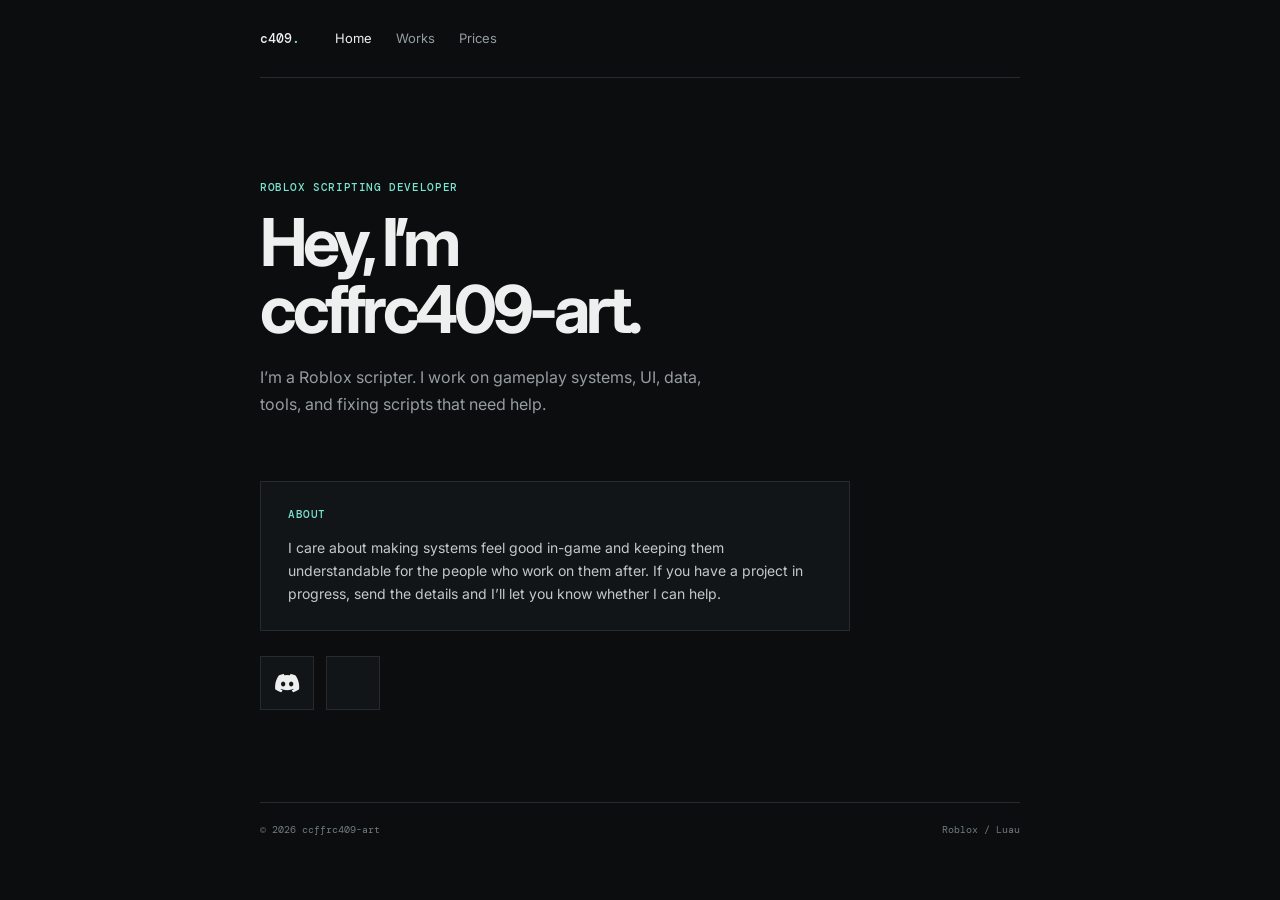
==== index.html @ 2f380e8a "Use social icon buttons and playable work video grid" ====
<!doctype html>
<html lang="en">
  <head>
    <meta charset="UTF-8" /><meta name="viewport" content="width=device-width, initial-scale=1.0" />
    <meta name="description" content="ccffrc409-art — Roblox scripting developer." />
    <title>ccffrc409-art | Roblox Scripter</title>
    <link rel="preconnect" href="https://fonts.googleapis.com" /><link rel="preconnect" href="https://fonts.gstatic.com" crossorigin />
    <link href="https://fonts.googleapis.com/css2?family=DM+Mono:wght@400;500&family=Inter:wght@400;500;600;700&display=swap" rel="stylesheet" />
    <link rel="stylesheet" href="https://cdnjs.cloudflare.com/ajax/libs/font-awesome/6.5.2/css/all.min.css" />
    <link rel="stylesheet" href="style.css?v=20260714" />
  </head>
  <body>
    <header class="site-header"><a class="brand" href="index.html">c409<span>.</span></a><nav><a class="selected" href="index.html">Home</a><a href="works.html">Works</a><a href="prices.html">Prices</a></nav></header>
    <main class="home">
      <p class="eyebrow">Roblox scripting developer</p>
      <h1>Hey, I’m<br />ccffrc409-art.</h1>
      <p class="intro">I’m a Roblox scripter. I work on gameplay systems, UI, data, tools, and fixing scripts that need help.</p>
      <section class="about-card"><p class="eyebrow">About</p><p>I care about making systems feel good in-game and keeping them understandable for the people who work on them after. If you have a project in progress, send the details and I’ll let you know whether I can help.</p></section>
      <section class="socials" aria-label="Social links"><a class="social discord" href="https://discord.com/users/1350234525233578155" target="_blank" rel="noreferrer" aria-label="Discord"><i class="fa-brands fa-discord"></i><span>Discord</span></a><a class="social roblox" href="https://www.roblox.com/users/102647355/profile" target="_blank" rel="noreferrer" aria-label="Roblox"><i class="fa-brands fa-roblox"></i><span>Roblox</span></a></section>
    </main>
    <footer><span>© 2026 ccffrc409-art</span><span>Roblox / Luau</span></footer>
  </body>
</html>
---- style.css ----
:root { --bg:#0b0d0f; --panel:#111518; --line:#252b2f; --text:#eef0ef; --muted:#959da0; --accent:#7be3d2; }
* { box-sizing:border-box; }
html, body { margin:0; background:var(--bg); color:var(--text); }
body { font:14px/1.65 Inter, Arial, sans-serif; }
.site-header, main, footer { width:min(760px, calc(100% - 40px)); margin:auto; }
.site-header { height:78px; border-bottom:1px solid var(--line); display:flex; align-items:center; gap:35px; }
.brand { font:500 13px 'DM Mono'; text-decoration:none; color:var(--text); }
.brand span, .eyebrow { color:var(--accent); }
nav { display:flex; gap:24px; }
nav a { color:var(--muted); font-size:13px; text-decoration:none; }
nav a:hover, nav .selected { color:var(--text); }
.home { padding:102px 0 92px; }
.eyebrow { font:500 11px 'DM Mono'; letter-spacing:.055em; text-transform:uppercase; margin:0; }
.home h1, .page h1 { font-size:clamp(42px, 6vw, 66px); letter-spacing:-.065em; line-height:1.01; margin:15px 0 22px; }
.intro { max-width:470px; margin:0; color:var(--muted); font-size:16px; }
.about-card { max-width:590px; margin-top:64px; padding:25px 27px; background:var(--panel); border:1px solid var(--line); }
.about-card > p:last-child { margin:15px 0 0; color:#c3c9c9; }
.socials { display:flex; gap:12px; margin-top:25px; }
.social { width:54px; height:54px; display:grid; place-items:center; border:1px solid var(--line); color:var(--text); text-decoration:none; background:var(--panel); font-size:21px; }
.social:hover { color:var(--accent); border-color:var(--accent); }
.social span { position:absolute; width:1px; height:1px; padding:0; margin:-1px; overflow:hidden; clip:rect(0,0,0,0); white-space:nowrap; border:0; }
.page { padding:85px 0 90px; }
.page h1 { margin-bottom:16px; }
.page-intro { max-width:510px; color:var(--muted); font-size:15px; margin:0 0 48px; }
.video-grid { display:grid; grid-template-columns:repeat(2, 1fr); gap:16px; max-width:760px; }
.video-grid article { border:1px solid var(--line); background:var(--panel); overflow:hidden; }
.video-grid video { width:100%; display:block; aspect-ratio:16/9; object-fit:cover; background:#060708; }
.video-grid article > div { display:flex; align-items:center; gap:12px; padding:13px 15px; }
.video-grid span { color:var(--accent); font:11px 'DM Mono'; }
.video-grid b { font-size:14px; font-weight:500; }
.note { margin-top:25px; color:var(--muted); font-size:12px; }
.price-card, .terms { max-width:560px; border:1px solid var(--line); padding:27px; }
.price-card { background:var(--panel); margin-bottom:16px; }
.price { display:flex; align-items:baseline; gap:12px; margin:16px 0; }
.price strong { font-size:26px; letter-spacing:-.045em; }
.price span { color:var(--muted); font-size:12px; }
.price-card > p:last-child { color:var(--muted); margin:0; max-width:440px; }
.terms ul { padding-left:18px; margin:16px 0 24px; color:#c0c5c5; }
.terms li { margin:7px 0; }
.discord-contact { color:var(--accent); font:12px 'DM Mono'; margin:0; }
footer { border-top:1px solid var(--line); display:flex; justify-content:space-between; padding:20px 0 35px; color:#727b7e; font:10px 'DM Mono'; }
@media (max-width:560px) { .site-header, main, footer { width:min(100% - 30px, 760px); } .site-header { height:66px; gap:25px; } nav { gap:15px; } .home { padding:72px 0; } .page { padding:65px 0; } .home h1, .page h1 { font-size:47px; } .video-grid { grid-template-columns:1fr; } .price { display:block; } .price span { display:block; margin:4px 0; } .about-card, .price-card, .terms { padding:22px; } footer { font-size:8px; } }
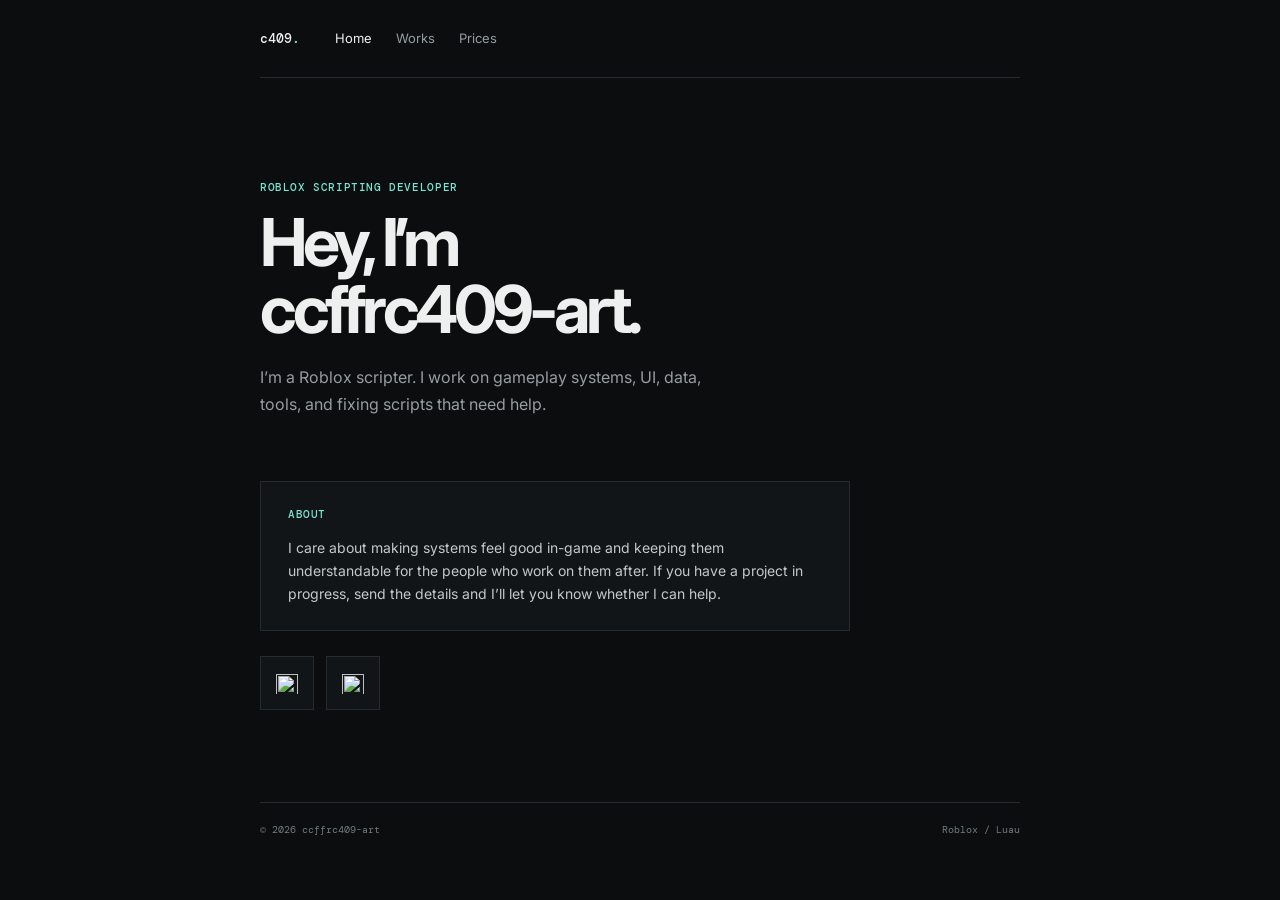
==== commit a370ceb5: "Fix page cache and use visible social logos" ====
--- a/index.html
+++ b/index.html
@@ -7,16 +7,16 @@
     <link rel="preconnect" href="https://fonts.googleapis.com" /><link rel="preconnect" href="https://fonts.gstatic.com" crossorigin />
     <link href="https://fonts.googleapis.com/css2?family=DM+Mono:wght@400;500&family=Inter:wght@400;500;600;700&display=swap" rel="stylesheet" />
     <link rel="stylesheet" href="https://cdnjs.cloudflare.com/ajax/libs/font-awesome/6.5.2/css/all.min.css" />
-    <link rel="stylesheet" href="style.css?v=20260714" />
+    <link rel="stylesheet" href="style.css?v=20260714-2" />
   </head>
   <body>
-    <header class="site-header"><a class="brand" href="index.html">c409<span>.</span></a><nav><a class="selected" href="index.html">Home</a><a href="works.html">Works</a><a href="prices.html">Prices</a></nav></header>
+    <header class="site-header"><a class="brand" href="index.html?v=2">c409<span>.</span></a><nav><a class="selected" href="index.html?v=2">Home</a><a href="works.html?v=2">Works</a><a href="prices.html?v=2">Prices</a></nav></header>
     <main class="home">
       <p class="eyebrow">Roblox scripting developer</p>
       <h1>Hey, I’m<br />ccffrc409-art.</h1>
       <p class="intro">I’m a Roblox scripter. I work on gameplay systems, UI, data, tools, and fixing scripts that need help.</p>
       <section class="about-card"><p class="eyebrow">About</p><p>I care about making systems feel good in-game and keeping them understandable for the people who work on them after. If you have a project in progress, send the details and I’ll let you know whether I can help.</p></section>
-      <section class="socials" aria-label="Social links"><a class="social discord" href="https://discord.com/users/1350234525233578155" target="_blank" rel="noreferrer" aria-label="Discord"><i class="fa-brands fa-discord"></i><span>Discord</span></a><a class="social roblox" href="https://www.roblox.com/users/102647355/profile" target="_blank" rel="noreferrer" aria-label="Roblox"><i class="fa-brands fa-roblox"></i><span>Roblox</span></a></section>
+      <section class="socials" aria-label="Social links"><a class="social" href="https://discord.com/users/1350234525233578155" target="_blank" rel="noreferrer" aria-label="Discord"><img src="https://cdn.simpleicons.org/discord/ffffff" alt="" /><span>Discord</span></a><a class="social" href="https://www.roblox.com/users/102647355/profile" target="_blank" rel="noreferrer" aria-label="Roblox"><img src="https://cdn.simpleicons.org/roblox/ffffff" alt="" /><span>Roblox</span></a></section>
     </main>
     <footer><span>© 2026 ccffrc409-art</span><span>Roblox / Luau</span></footer>
   </body>
--- a/style.css
+++ b/style.css
@@ -18,6 +18,7 @@
 .socials { display:flex; gap:12px; margin-top:25px; }
 .social { width:54px; height:54px; display:grid; place-items:center; border:1px solid var(--line); color:var(--text); text-decoration:none; background:var(--panel); font-size:21px; }
 .social:hover { color:var(--accent); border-color:var(--accent); }
+.social img { width:22px; height:22px; display:block; }
 .social span { position:absolute; width:1px; height:1px; padding:0; margin:-1px; overflow:hidden; clip:rect(0,0,0,0); white-space:nowrap; border:0; }
 .page { padding:85px 0 90px; }
 .page h1 { margin-bottom:16px; }
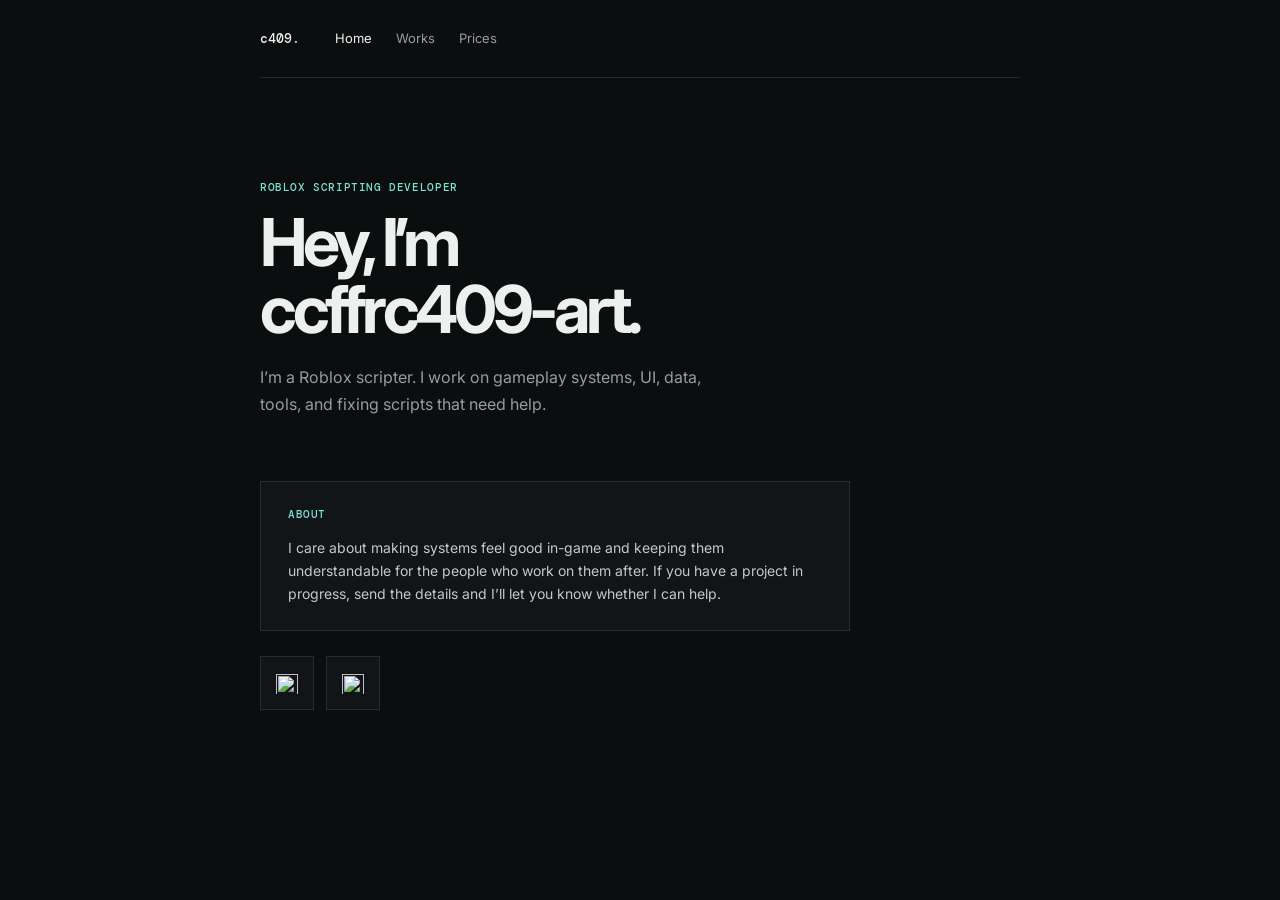
==== commit e7911505: "Remove site footer text" ====
--- a/index.html
+++ b/index.html
@@ -18,6 +18,6 @@
       <section class="about-card"><p class="eyebrow">About</p><p>I care about making systems feel good in-game and keeping them understandable for the people who work on them after. If you have a project in progress, send the details and I’ll let you know whether I can help.</p></section>
       <section class="socials" aria-label="Social links"><a class="social" href="https://discord.com/users/1350234525233578155" target="_blank" rel="noreferrer" aria-label="Discord"><img src="https://cdn.simpleicons.org/discord/ffffff" alt="" /><span>Discord</span></a><a class="social" href="https://www.roblox.com/users/102647355/profile" target="_blank" rel="noreferrer" aria-label="Roblox"><img src="https://cdn.simpleicons.org/roblox/ffffff" alt="" /><span>Roblox</span></a></section>
     </main>
-    <footer><span>© 2026 ccffrc409-art</span><span>Roblox / Luau</span></footer>
+    
   </body>
 </html>
--- a/style.css
+++ b/style.css
@@ -20,10 +20,10 @@
 .social:hover { color:var(--accent); border-color:var(--accent); }
 .social img { width:22px; height:22px; display:block; }
 .social span { position:absolute; width:1px; height:1px; padding:0; margin:-1px; overflow:hidden; clip:rect(0,0,0,0); white-space:nowrap; border:0; }
-.page { padding:85px 0 90px; }
+.page { width:min(900px, calc(100% - 40px)); padding:85px 0 90px; }
 .page h1 { margin-bottom:16px; }
 .page-intro { max-width:510px; color:var(--muted); font-size:15px; margin:0 0 48px; }
-.video-grid { display:grid; grid-template-columns:repeat(2, 1fr); gap:16px; max-width:760px; }
+.video-grid { display:grid; grid-template-columns:repeat(2, 1fr); gap:18px; max-width:900px; }
 .video-grid article { border:1px solid var(--line); background:var(--panel); overflow:hidden; }
 .video-grid video { width:100%; display:block; aspect-ratio:16/9; object-fit:cover; background:#060708; }
 .video-grid article > div { display:flex; align-items:center; gap:12px; padding:13px 15px; }
@@ -40,4 +40,4 @@
 .terms li { margin:7px 0; }
 .discord-contact { color:var(--accent); font:12px 'DM Mono'; margin:0; }
 footer { border-top:1px solid var(--line); display:flex; justify-content:space-between; padding:20px 0 35px; color:#727b7e; font:10px 'DM Mono'; }
-@media (max-width:560px) { .site-header, main, footer { width:min(100% - 30px, 760px); } .site-header { height:66px; gap:25px; } nav { gap:15px; } .home { padding:72px 0; } .page { padding:65px 0; } .home h1, .page h1 { font-size:47px; } .video-grid { grid-template-columns:1fr; } .price { display:block; } .price span { display:block; margin:4px 0; } .about-card, .price-card, .terms { padding:22px; } footer { font-size:8px; } }
+@media (max-width:560px) { .site-header, main, footer, .page { width:min(100% - 30px, 760px); } .site-header { height:66px; gap:25px; } nav { gap:15px; } .home { padding:72px 0; } .page { padding:65px 0; } .home h1, .page h1 { font-size:47px; } .video-grid { grid-template-columns:1fr; } .price { display:block; } .price span { display:block; margin:4px 0; } .about-card, .price-card, .terms { padding:22px; } footer { font-size:8px; } }
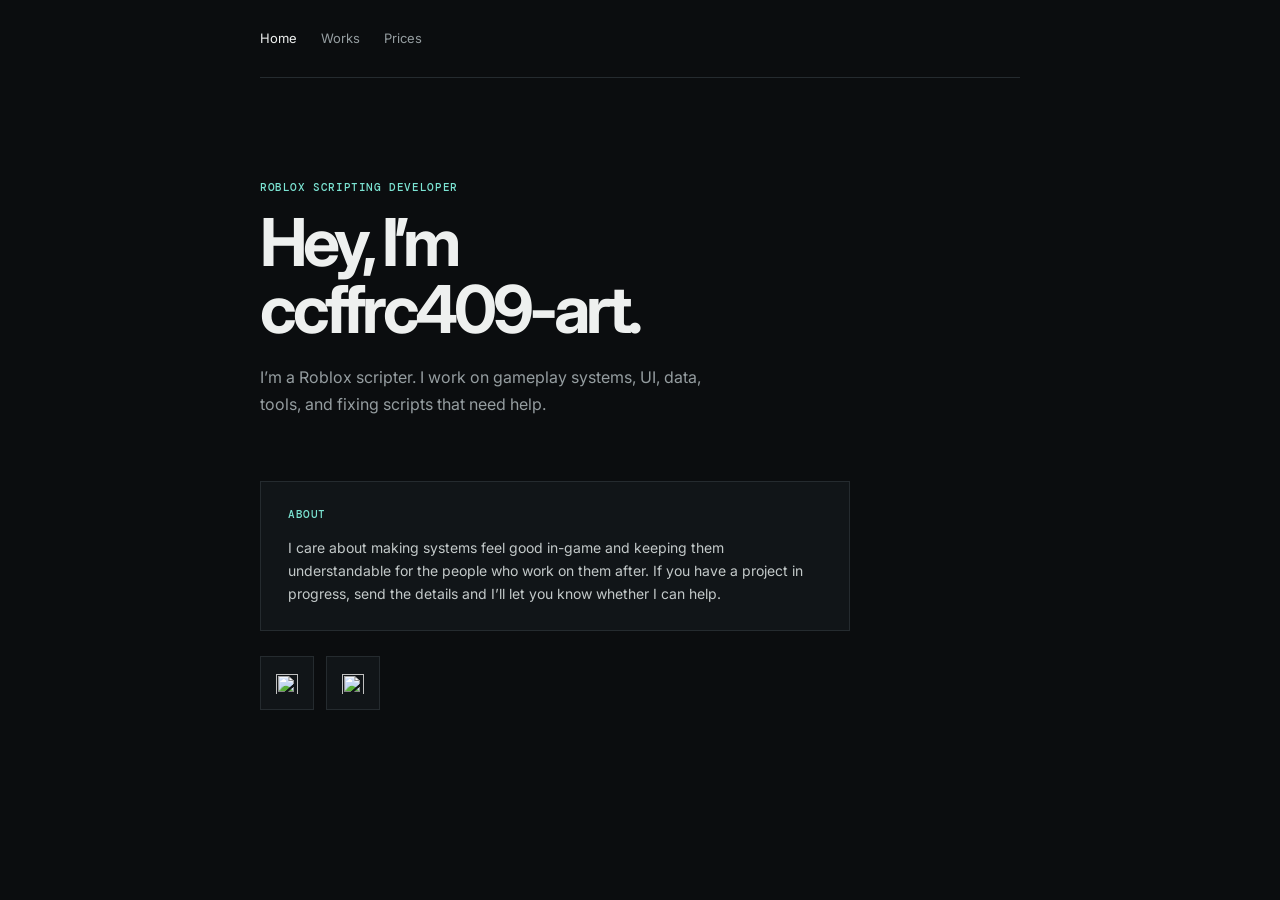
==== commit 8e73984f: "Update pricing terms and simplify navigation" ====
--- a/index.html
+++ b/index.html
@@ -10,7 +10,7 @@
     <link rel="stylesheet" href="style.css?v=20260714-2" />
   </head>
   <body>
-    <header class="site-header"><a class="brand" href="index.html?v=2">c409<span>.</span></a><nav><a class="selected" href="index.html?v=2">Home</a><a href="works.html?v=2">Works</a><a href="prices.html?v=2">Prices</a></nav></header>
+    <header class="site-header"><nav><a class="selected" href="index.html?v=2">Home</a><a href="works.html?v=2">Works</a><a href="prices.html?v=2">Prices</a></nav></header>
     <main class="home">
       <p class="eyebrow">Roblox scripting developer</p>
       <h1>Hey, I’m<br />ccffrc409-art.</h1>
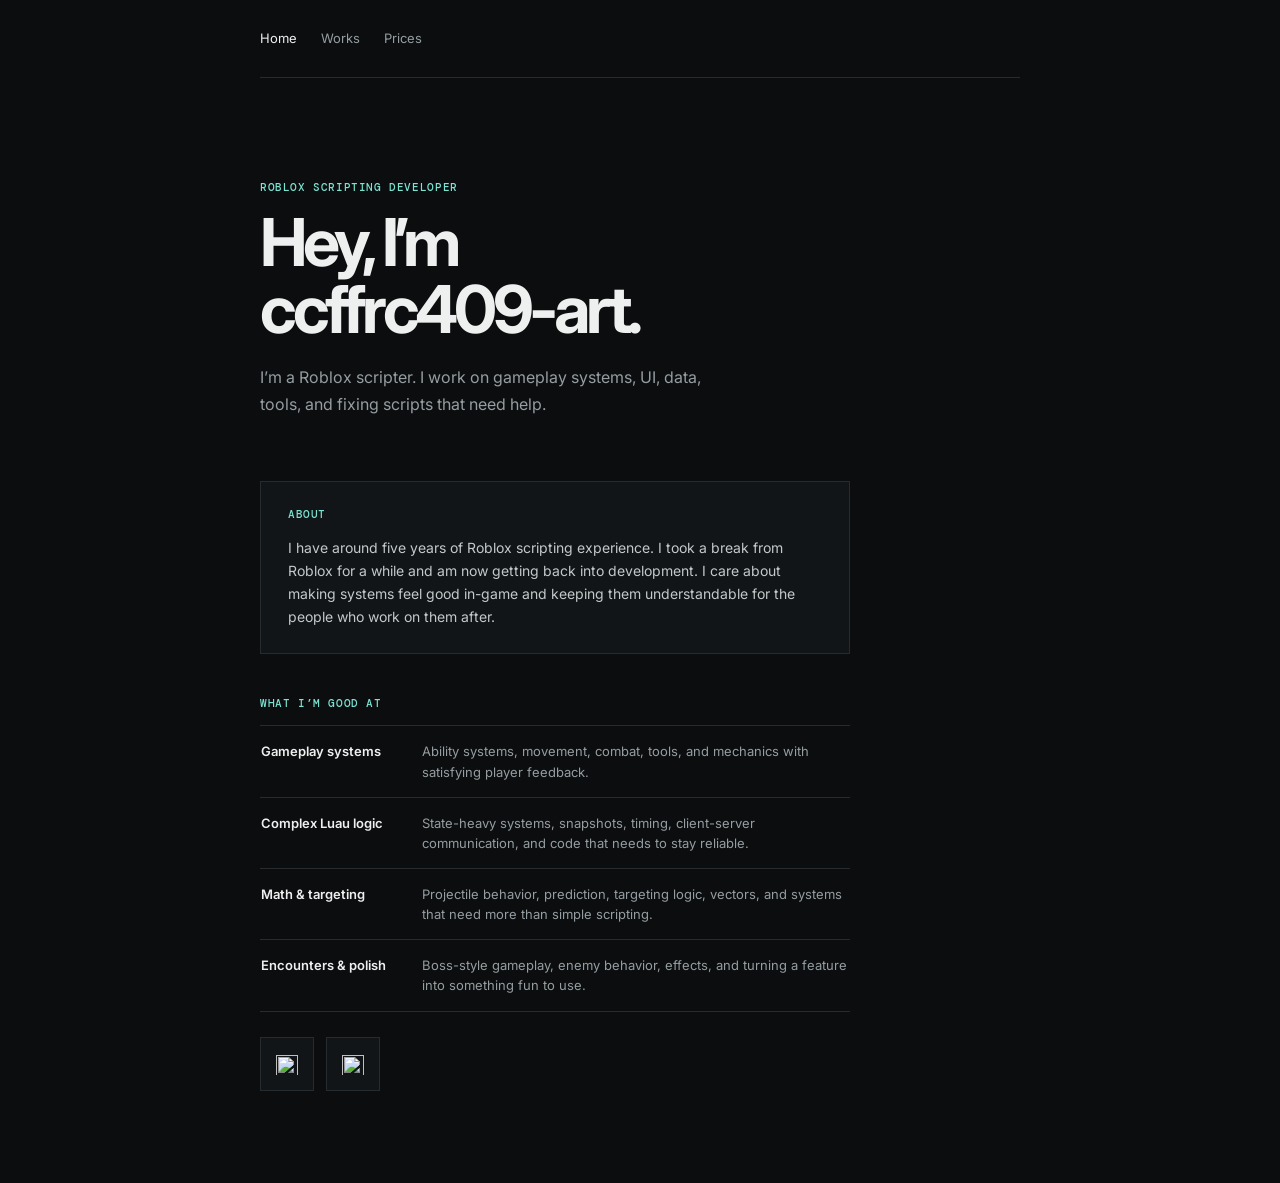
==== commit da8b8b91: "Describe scripting experience and strengths" ====
--- a/index.html
+++ b/index.html
@@ -15,7 +15,7 @@
       <p class="eyebrow">Roblox scripting developer</p>
       <h1>Hey, I’m<br />ccffrc409-art.</h1>
       <p class="intro">I’m a Roblox scripter. I work on gameplay systems, UI, data, tools, and fixing scripts that need help.</p>
-      <section class="about-card"><p class="eyebrow">About</p><p>I care about making systems feel good in-game and keeping them understandable for the people who work on them after. If you have a project in progress, send the details and I’ll let you know whether I can help.</p></section>
+      <section class="about-card"><p class="eyebrow">About</p><p>I have around five years of Roblox scripting experience. I took a break from Roblox for a while and am now getting back into development. I care about making systems feel good in-game and keeping them understandable for the people who work on them after.</p></section><section class="skills"><p class="eyebrow">What I’m good at</p><div><article><b>Gameplay systems</b><span>Ability systems, movement, combat, tools, and mechanics with satisfying player feedback.</span></article><article><b>Complex Luau logic</b><span>State-heavy systems, snapshots, timing, client-server communication, and code that needs to stay reliable.</span></article><article><b>Math &amp; targeting</b><span>Projectile behavior, prediction, targeting logic, vectors, and systems that need more than simple scripting.</span></article><article><b>Encounters &amp; polish</b><span>Boss-style gameplay, enemy behavior, effects, and turning a feature into something fun to use.</span></article></div></section>
       <section class="socials" aria-label="Social links"><a class="social" href="https://discord.com/users/1350234525233578155" target="_blank" rel="noreferrer" aria-label="Discord"><img src="https://cdn.simpleicons.org/discord/ffffff" alt="" /><span>Discord</span></a><a class="social" href="https://www.roblox.com/users/102647355/profile" target="_blank" rel="noreferrer" aria-label="Roblox"><img src="https://cdn.simpleicons.org/roblox/ffffff" alt="" /><span>Roblox</span></a></section>
     </main>
     
--- a/style.css
+++ b/style.css
@@ -41,3 +41,9 @@
 .discord-contact { color:var(--accent); font:12px 'DM Mono'; margin:0; }
 footer { border-top:1px solid var(--line); display:flex; justify-content:space-between; padding:20px 0 35px; color:#727b7e; font:10px 'DM Mono'; }
 @media (max-width:560px) { .site-header, main, footer, .page { width:min(100% - 30px, 760px); } .site-header { height:66px; gap:25px; } nav { gap:15px; } .home { padding:72px 0; } .page { padding:65px 0; } .home h1, .page h1 { font-size:47px; } .video-grid { grid-template-columns:1fr; } .price { display:block; } .price span { display:block; margin:4px 0; } .about-card, .price-card, .terms { padding:22px; } footer { font-size:8px; } }
+.skills { max-width:590px; margin-top:42px; }
+.skills > div { margin-top:15px; border-top:1px solid var(--line); }
+.skills article { display:grid; grid-template-columns:145px 1fr; gap:16px; padding:15px 1px; border-bottom:1px solid var(--line); }
+.skills b { font-size:13px; font-weight:600; }
+.skills span { color:var(--muted); font-size:13px; line-height:1.55; }
+@media (max-width:560px) { .skills article { grid-template-columns:1fr; gap:4px; } }
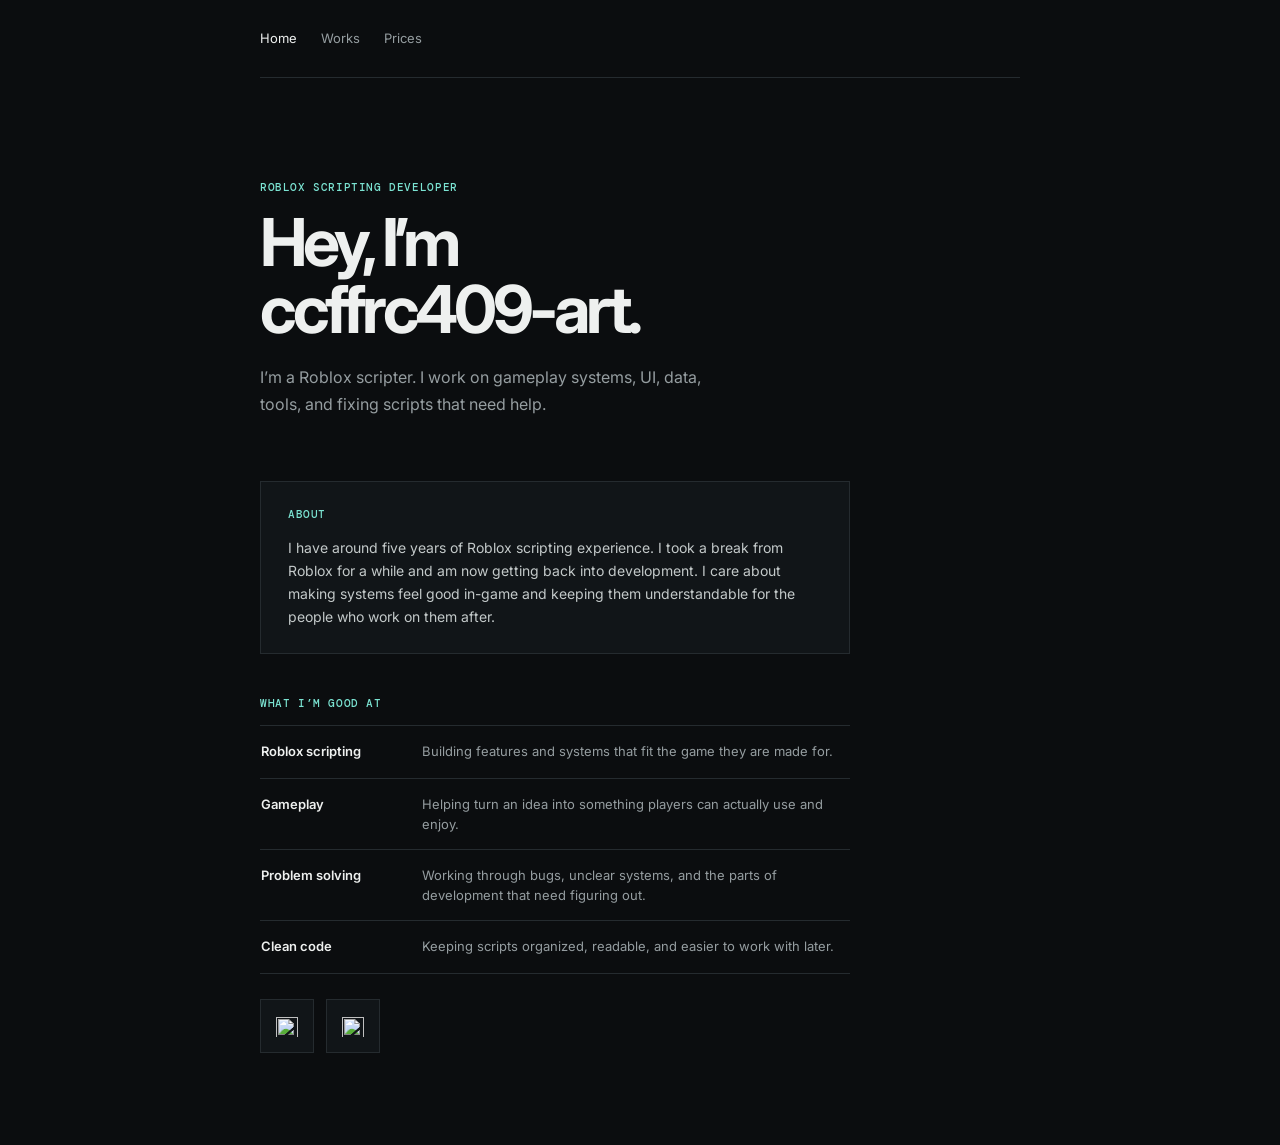
==== commit 7c6f4907: "Generalize home page scripting strengths" ====
--- a/index.html
+++ b/index.html
@@ -15,7 +15,7 @@
       <p class="eyebrow">Roblox scripting developer</p>
       <h1>Hey, I’m<br />ccffrc409-art.</h1>
       <p class="intro">I’m a Roblox scripter. I work on gameplay systems, UI, data, tools, and fixing scripts that need help.</p>
-      <section class="about-card"><p class="eyebrow">About</p><p>I have around five years of Roblox scripting experience. I took a break from Roblox for a while and am now getting back into development. I care about making systems feel good in-game and keeping them understandable for the people who work on them after.</p></section><section class="skills"><p class="eyebrow">What I’m good at</p><div><article><b>Gameplay systems</b><span>Ability systems, movement, combat, tools, and mechanics with satisfying player feedback.</span></article><article><b>Complex Luau logic</b><span>State-heavy systems, snapshots, timing, client-server communication, and code that needs to stay reliable.</span></article><article><b>Math &amp; targeting</b><span>Projectile behavior, prediction, targeting logic, vectors, and systems that need more than simple scripting.</span></article><article><b>Encounters &amp; polish</b><span>Boss-style gameplay, enemy behavior, effects, and turning a feature into something fun to use.</span></article></div></section>
+      <section class="about-card"><p class="eyebrow">About</p><p>I have around five years of Roblox scripting experience. I took a break from Roblox for a while and am now getting back into development. I care about making systems feel good in-game and keeping them understandable for the people who work on them after.</p></section><section class="skills"><p class="eyebrow">What I’m good at</p><div><article><b>Roblox scripting</b><span>Building features and systems that fit the game they are made for.</span></article><article><b>Gameplay</b><span>Helping turn an idea into something players can actually use and enjoy.</span></article><article><b>Problem solving</b><span>Working through bugs, unclear systems, and the parts of development that need figuring out.</span></article><article><b>Clean code</b><span>Keeping scripts organized, readable, and easier to work with later.</span></article></div></section>
       <section class="socials" aria-label="Social links"><a class="social" href="https://discord.com/users/1350234525233578155" target="_blank" rel="noreferrer" aria-label="Discord"><img src="https://cdn.simpleicons.org/discord/ffffff" alt="" /><span>Discord</span></a><a class="social" href="https://www.roblox.com/users/102647355/profile" target="_blank" rel="noreferrer" aria-label="Roblox"><img src="https://cdn.simpleicons.org/roblox/ffffff" alt="" /><span>Roblox</span></a></section>
     </main>
     
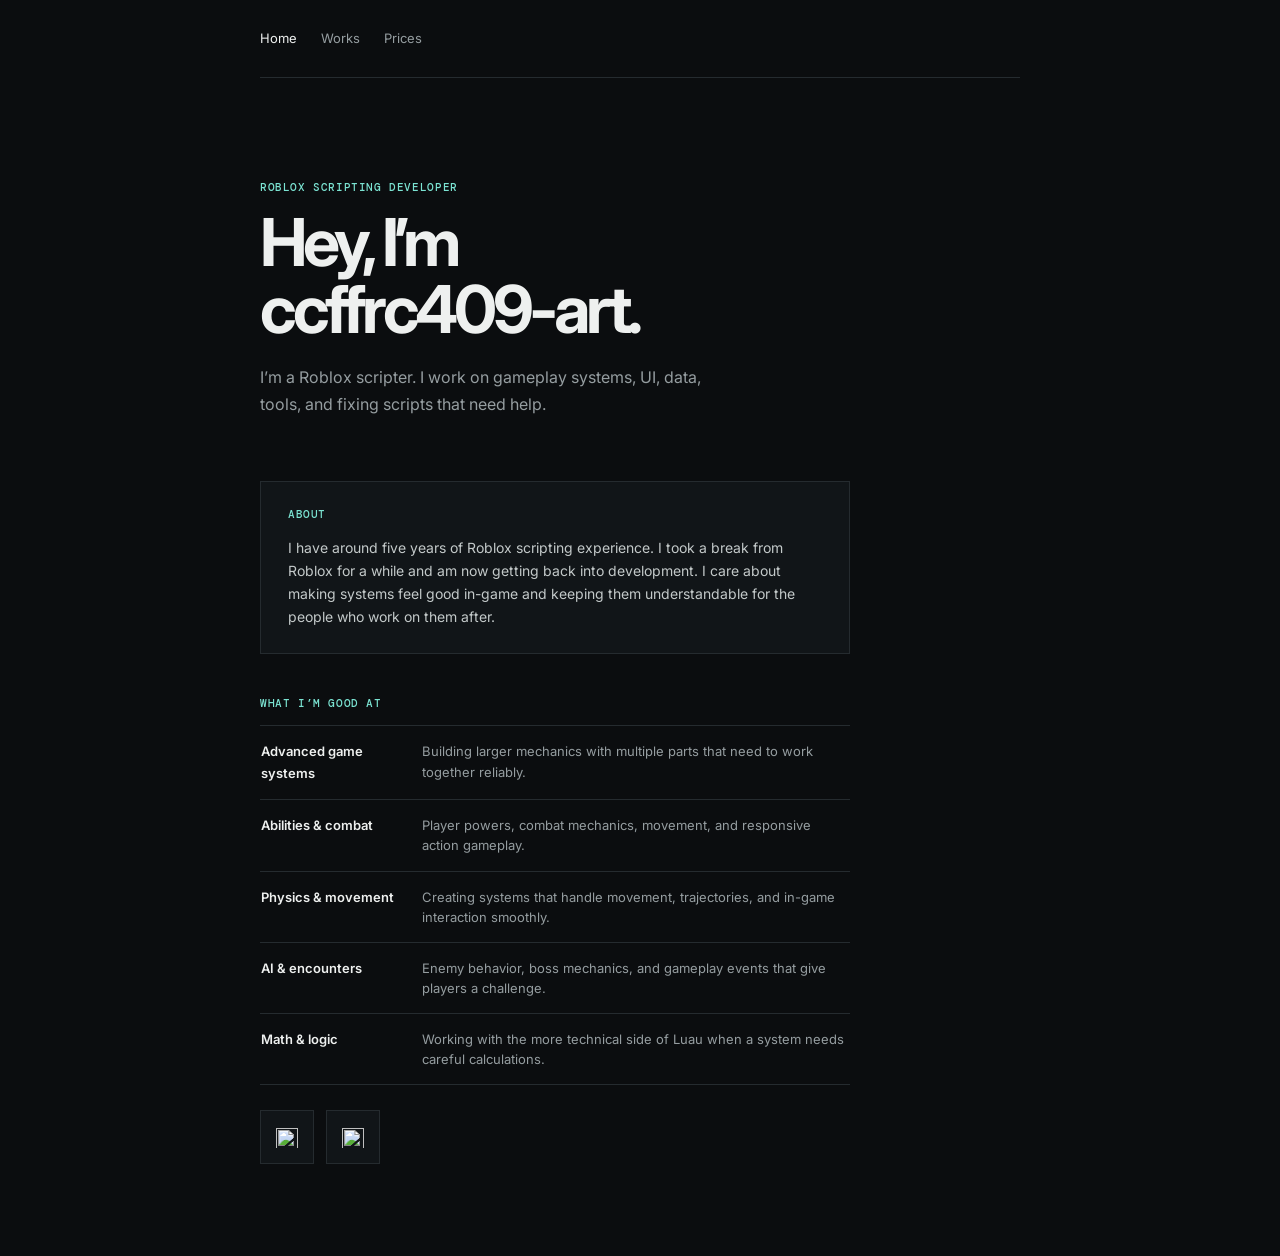
==== commit e6213476: "Describe practical Roblox development strengths" ====
--- a/index.html
+++ b/index.html
@@ -15,7 +15,7 @@
       <p class="eyebrow">Roblox scripting developer</p>
       <h1>Hey, I’m<br />ccffrc409-art.</h1>
       <p class="intro">I’m a Roblox scripter. I work on gameplay systems, UI, data, tools, and fixing scripts that need help.</p>
-      <section class="about-card"><p class="eyebrow">About</p><p>I have around five years of Roblox scripting experience. I took a break from Roblox for a while and am now getting back into development. I care about making systems feel good in-game and keeping them understandable for the people who work on them after.</p></section><section class="skills"><p class="eyebrow">What I’m good at</p><div><article><b>Roblox scripting</b><span>Building features and systems that fit the game they are made for.</span></article><article><b>Gameplay</b><span>Helping turn an idea into something players can actually use and enjoy.</span></article><article><b>Problem solving</b><span>Working through bugs, unclear systems, and the parts of development that need figuring out.</span></article><article><b>Clean code</b><span>Keeping scripts organized, readable, and easier to work with later.</span></article></div></section>
+      <section class="about-card"><p class="eyebrow">About</p><p>I have around five years of Roblox scripting experience. I took a break from Roblox for a while and am now getting back into development. I care about making systems feel good in-game and keeping them understandable for the people who work on them after.</p></section><section class="skills"><p class="eyebrow">What I’m good at</p><div><article><b>Advanced game systems</b><span>Building larger mechanics with multiple parts that need to work together reliably.</span></article><article><b>Abilities &amp; combat</b><span>Player powers, combat mechanics, movement, and responsive action gameplay.</span></article><article><b>Physics &amp; movement</b><span>Creating systems that handle movement, trajectories, and in-game interaction smoothly.</span></article><article><b>AI &amp; encounters</b><span>Enemy behavior, boss mechanics, and gameplay events that give players a challenge.</span></article><article><b>Math &amp; logic</b><span>Working with the more technical side of Luau when a system needs careful calculations.</span></article></div></section>
       <section class="socials" aria-label="Social links"><a class="social" href="https://discord.com/users/1350234525233578155" target="_blank" rel="noreferrer" aria-label="Discord"><img src="https://cdn.simpleicons.org/discord/ffffff" alt="" /><span>Discord</span></a><a class="social" href="https://www.roblox.com/users/102647355/profile" target="_blank" rel="noreferrer" aria-label="Roblox"><img src="https://cdn.simpleicons.org/roblox/ffffff" alt="" /><span>Roblox</span></a></section>
     </main>
     
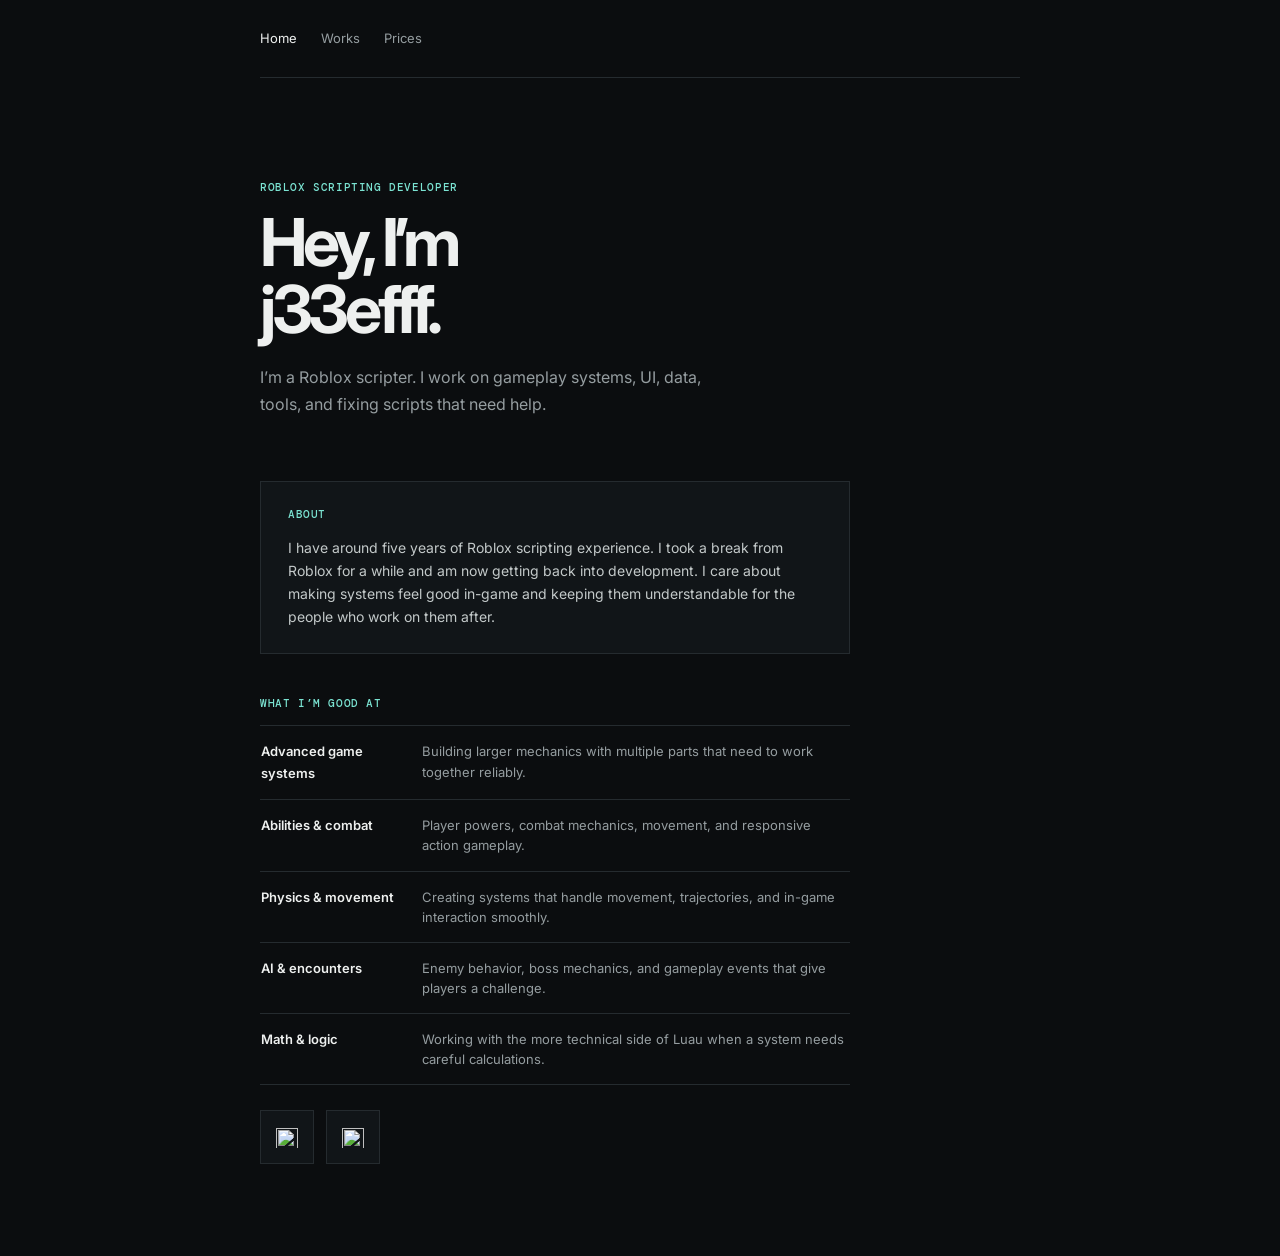
==== commit eb59c44f: "Use j33efff as portfolio name" ====
--- a/index.html
+++ b/index.html
@@ -2,8 +2,8 @@
 <html lang="en">
   <head>
     <meta charset="UTF-8" /><meta name="viewport" content="width=device-width, initial-scale=1.0" />
-    <meta name="description" content="ccffrc409-art — Roblox scripting developer." />
-    <title>ccffrc409-art | Roblox Scripter</title>
+    <meta name="description" content="j33efff — Roblox scripting developer." />
+    <title>j33efff | Roblox Scripter</title>
     <link rel="preconnect" href="https://fonts.googleapis.com" /><link rel="preconnect" href="https://fonts.gstatic.com" crossorigin />
     <link href="https://fonts.googleapis.com/css2?family=DM+Mono:wght@400;500&family=Inter:wght@400;500;600;700&display=swap" rel="stylesheet" />
     <link rel="stylesheet" href="https://cdnjs.cloudflare.com/ajax/libs/font-awesome/6.5.2/css/all.min.css" />
@@ -13,7 +13,7 @@
     <header class="site-header"><nav><a class="selected" href="index.html?v=2">Home</a><a href="works.html?v=2">Works</a><a href="prices.html?v=2">Prices</a></nav></header>
     <main class="home">
       <p class="eyebrow">Roblox scripting developer</p>
-      <h1>Hey, I’m<br />ccffrc409-art.</h1>
+      <h1>Hey, I’m<br />j33efff.</h1>
       <p class="intro">I’m a Roblox scripter. I work on gameplay systems, UI, data, tools, and fixing scripts that need help.</p>
       <section class="about-card"><p class="eyebrow">About</p><p>I have around five years of Roblox scripting experience. I took a break from Roblox for a while and am now getting back into development. I care about making systems feel good in-game and keeping them understandable for the people who work on them after.</p></section><section class="skills"><p class="eyebrow">What I’m good at</p><div><article><b>Advanced game systems</b><span>Building larger mechanics with multiple parts that need to work together reliably.</span></article><article><b>Abilities &amp; combat</b><span>Player powers, combat mechanics, movement, and responsive action gameplay.</span></article><article><b>Physics &amp; movement</b><span>Creating systems that handle movement, trajectories, and in-game interaction smoothly.</span></article><article><b>AI &amp; encounters</b><span>Enemy behavior, boss mechanics, and gameplay events that give players a challenge.</span></article><article><b>Math &amp; logic</b><span>Working with the more technical side of Luau when a system needs careful calculations.</span></article></div></section>
       <section class="socials" aria-label="Social links"><a class="social" href="https://discord.com/users/1350234525233578155" target="_blank" rel="noreferrer" aria-label="Discord"><img src="https://cdn.simpleicons.org/discord/ffffff" alt="" /><span>Discord</span></a><a class="social" href="https://www.roblox.com/users/102647355/profile" target="_blank" rel="noreferrer" aria-label="Roblox"><img src="https://cdn.simpleicons.org/roblox/ffffff" alt="" /><span>Roblox</span></a></section>
